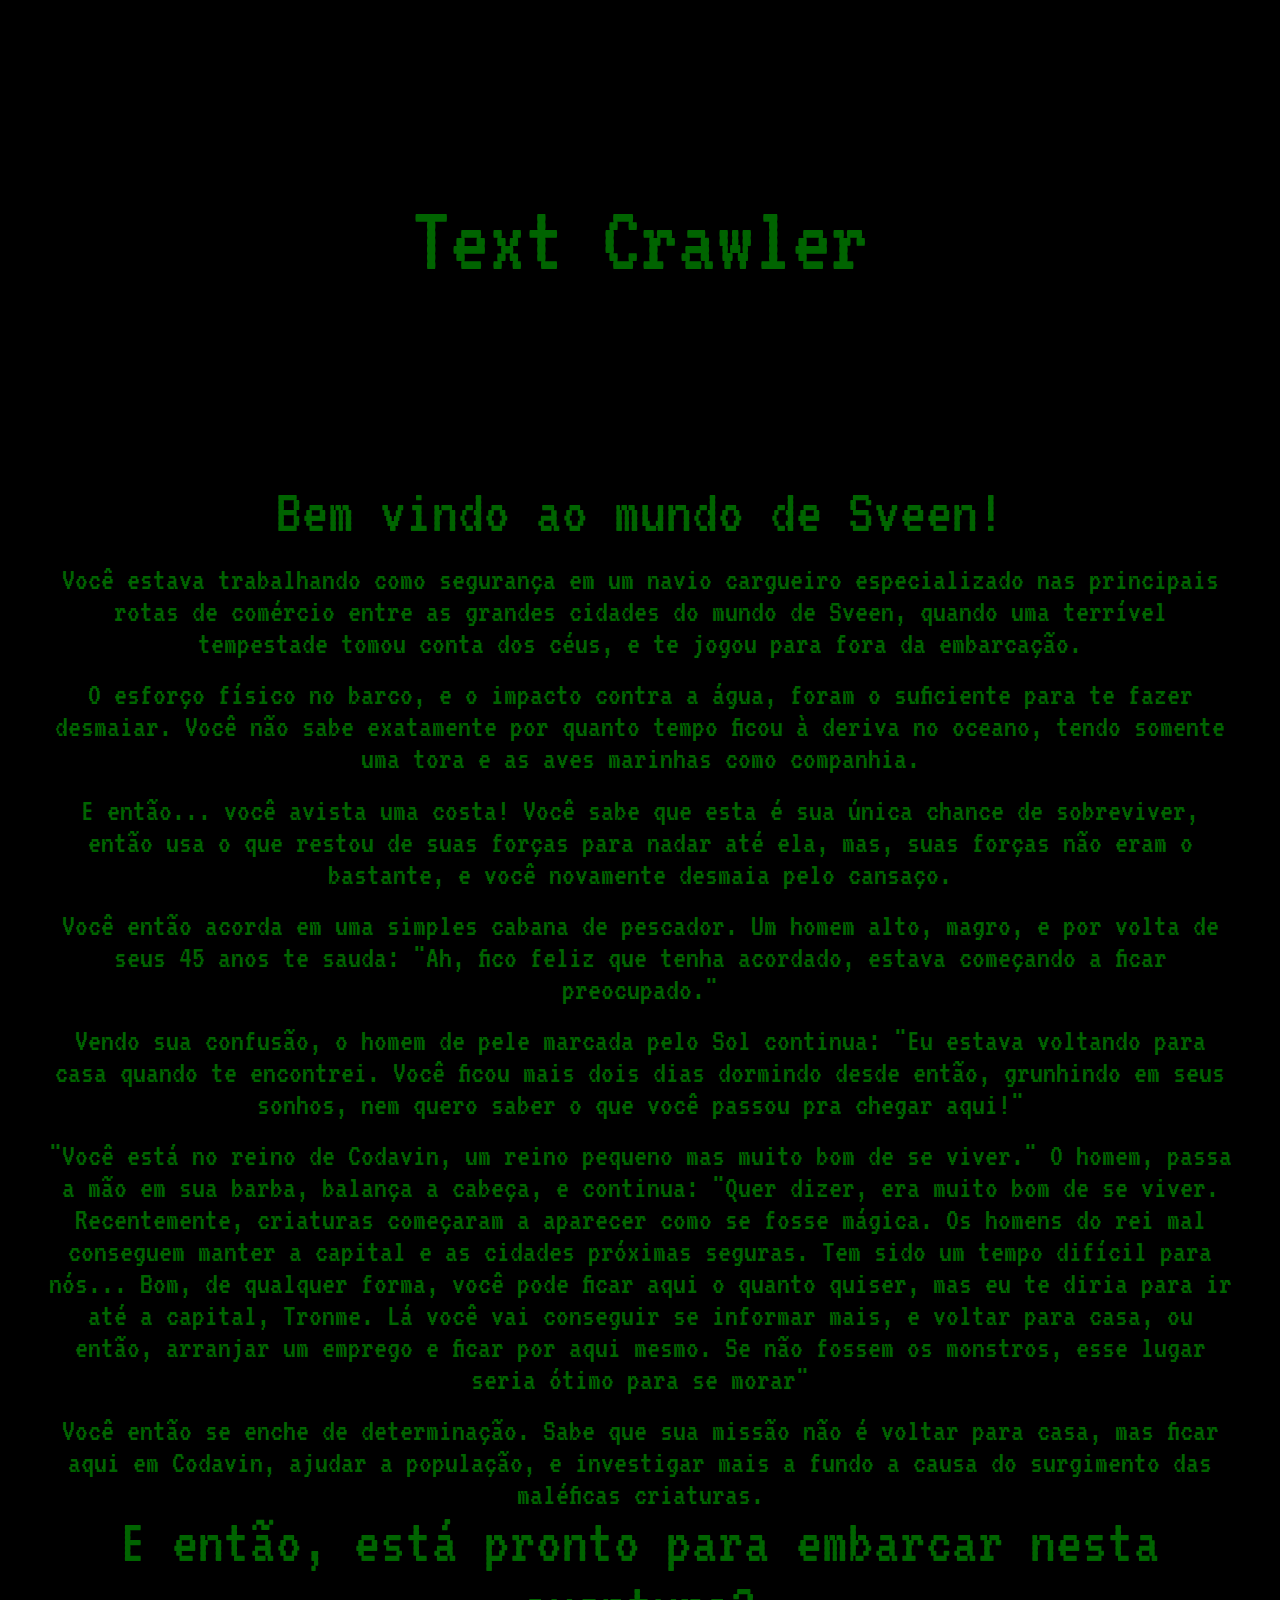
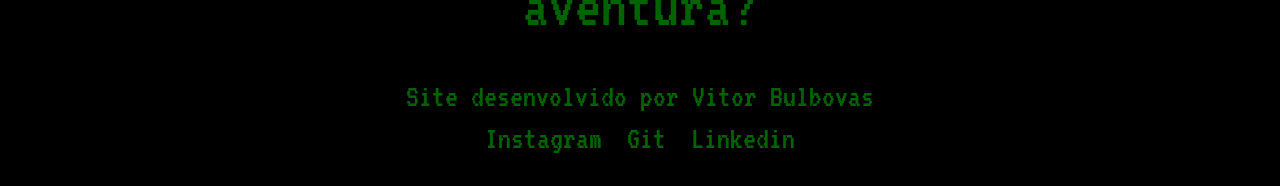
==== index.html @ 9ad986bf "feito main e footer no index" ====
<!DOCTYPE html>
<html lang="pt-br">
<head>
    <meta charset="UTF-8">
    <meta http-equiv="X-UA-Compatible" content="IE=edge">
    <meta name="viewport" content="width=device-width, initial-scale=1.0">
    <link rel="stylesheet" href="css/styles.css">
    <title>Text Crawler</title>
</head>
<body>

    <header class="cabecalho__container">
        <h1 class="titulo titulo__cabecalho">Text Crawler</h1>
    </header>

    <main>
        <section class="descricao__container">
            <h2 class="sub-titulo descricao__titulo">Bem vindo ao mundo de Sveen!</h2>
            <p class="texto descricao__texto">Você estava trabalhando como segurança em um navio cargueiro especializado
                nas principais rotas de comércio entre as grandes cidades do mundo de Sveen, quando uma terrível 
                tempestade tomou conta dos céus, e te jogou para fora da embarcação.
            </p>
            <p class="texto descricao__texto">O esforço físico no barco, e o impacto contra a água, foram o suficiente
                para te fazer desmaiar. Você não sabe exatamente por quanto tempo ficou à deriva no oceano, tendo somente
                uma tora e as aves marinhas como companhia.
            </p>
            <p class="texto descricao__texto">E então... você avista uma costa! Você sabe que esta é sua única chance
                de sobreviver, então usa o que restou de suas forças para nadar até ela, mas, suas forças não eram o 
                bastante, e você novamente desmaia pelo cansaço.
            </p>
            <p class="texto descricao__texto">Você então acorda em uma simples cabana de pescador. Um homem alto, magro,
                e por volta de seus 45 anos te sauda: "Ah, fico feliz que tenha acordado, estava começando a ficar preocupado."
            </p>
            <p class="texto descricao__texto">Vendo sua confusão, o homem de pele marcada pelo Sol continua: "Eu estava
                voltando para casa quando te encontrei. Você ficou mais dois dias dormindo desde então, grunhindo em 
                seus sonhos, nem quero saber o que você passou pra chegar aqui!"
            </p>
            <p class="texto descricao__texto">"Você está no reino de Codavin, um reino pequeno mas muito bom de se viver." 
                O homem, passa a mão em sua barba, balança a cabeça, e continua: "Quer dizer, era muito bom de se viver. 
                Recentemente, criaturas começaram a aparecer como se fosse mágica. Os homens do rei mal conseguem manter 
                a capital e as cidades próximas seguras. Tem sido um tempo difícil para nós... Bom, de qualquer forma, 
                você pode ficar aqui o quanto quiser, mas eu te diria para ir até a capital, Tronme. Lá você vai conseguir
                se informar mais, e voltar para casa, ou então, arranjar um emprego e ficar por aqui mesmo. Se não fossem 
                os monstros, esse lugar seria ótimo para se morar"
            </p>
            <p class="texto descricao__texto">Você então se enche de determinação. Sabe que sua missão não é voltar para
                casa, mas ficar aqui em Codavin, ajudar a população, e investigar mais a fundo a causa do surgimento
                das maléficas criaturas.
            </p>
            <h3 class="sub-titulo descricao__titulo">E então, está pronto para embarcar nesta aventura?</h3>
        </section>
    </main>

    <footer class="rodape--container">
        <p class="texto rodape__texto">Site desenvolvido por Vitor Bulbovas</p>
        <a href="https://www.instagram.com/vitorbulbovas/" target="_blank" class="texto rodape__texto">Instagram</a>
        <a href="https://github.com/Pololokka" target="_blank" class="texto rodape__texto">Git</a>
        <a href="https://www.linkedin.com/in/vitor-bulbovas-852348187/" target="_blank" class="texto rodape__texto">Linkedin</a>
    </footer>
    
</body>
</html>
---- css/styles.css ----
/*reset*/
@import url(reset.css);

/*geral*/
@import url(header.css);
@import url(plot.css);
@import url(footer.css);

/*fonte*/
@import url('https://fonts.googleapis.com/css2?family=VT323&display=swap');

:root {
    --fonte: 'VT323', monospace;
    
    /*estilo 1*/
    --cor-fonte-1: #006400;
    --cor-fundo-1: #000000;

    --fonte-grande: 6rem;
    --font-media: 4rem;
    --font-pequena: 2rem; 
}

body {
    background-color: var(--cor-fundo-1);
    color: var(--cor-fonte-1);
    font-family: var(--fonte);
}

.titulo {
    font-size: var(--fonte-grande);
}

.sub-titulo {
    font-size: var(--font-media);
}

.texto {
    font-size: var(--font-pequena);
}
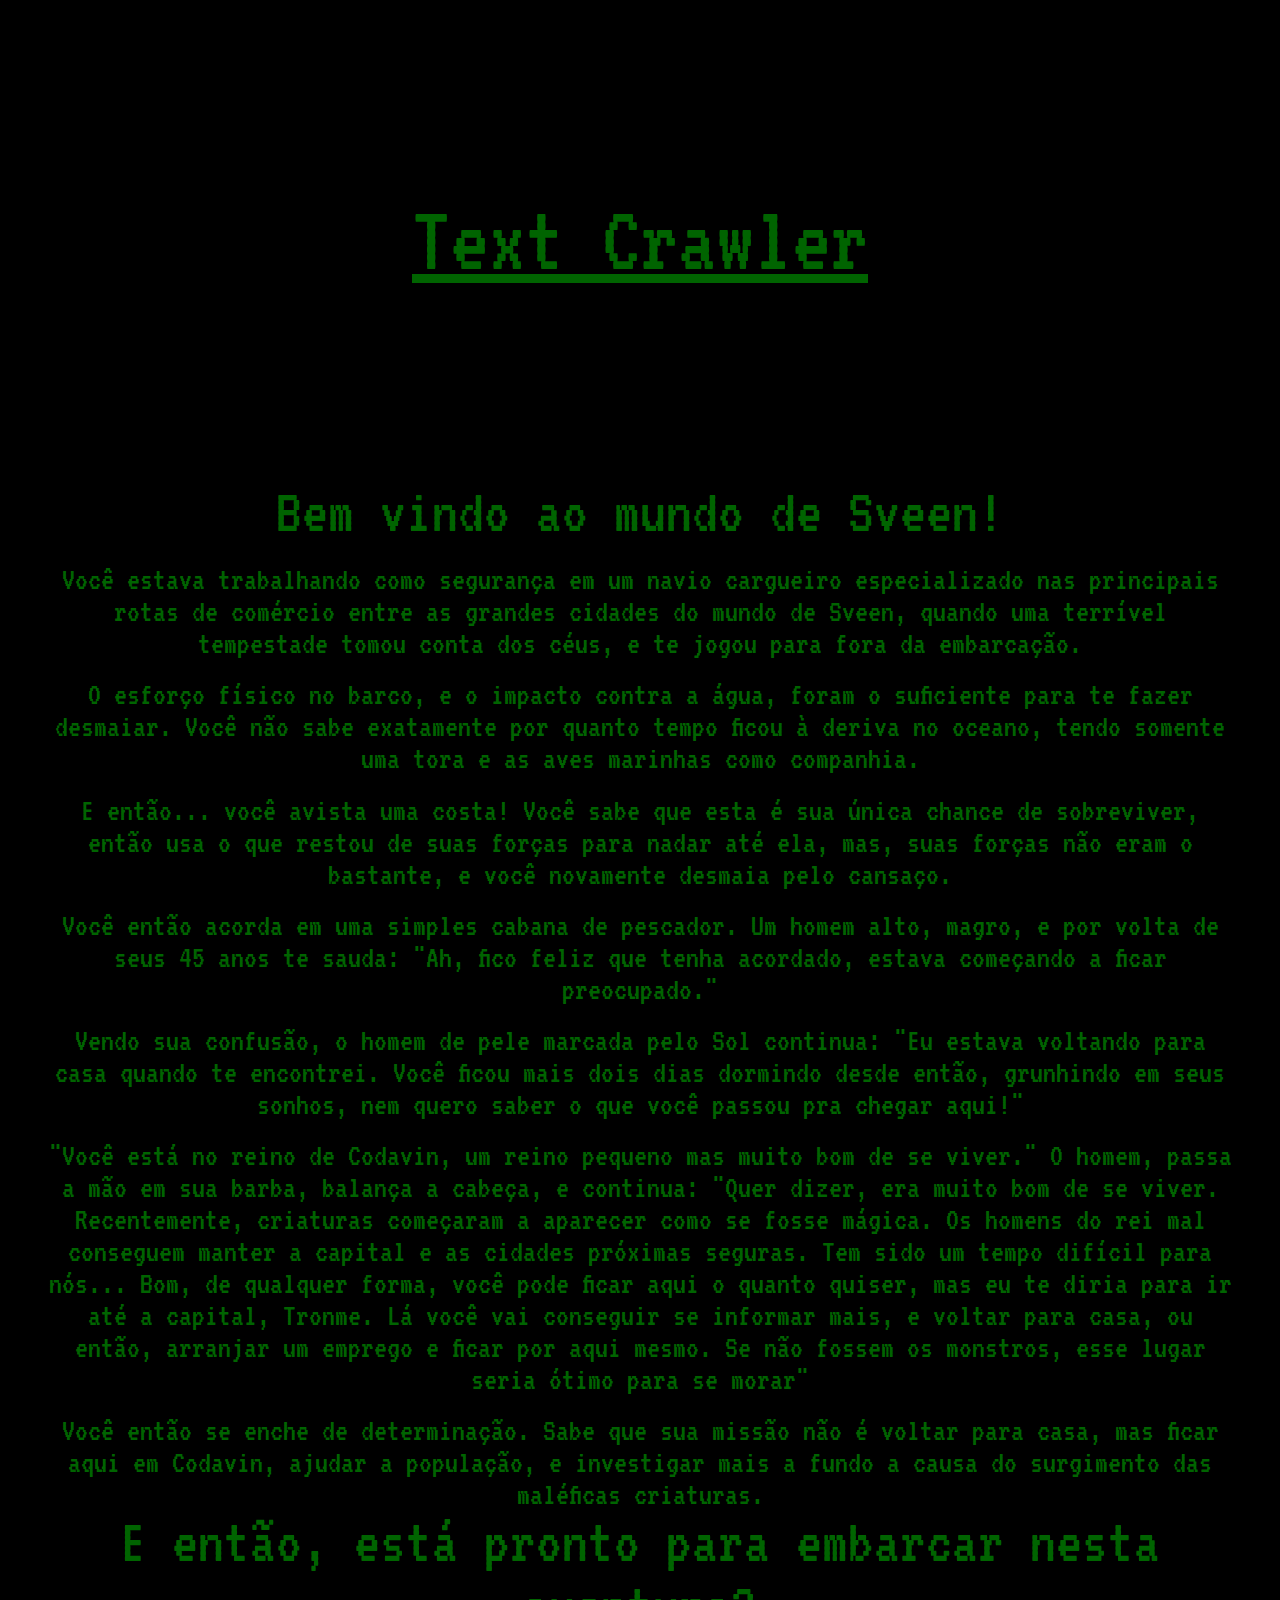
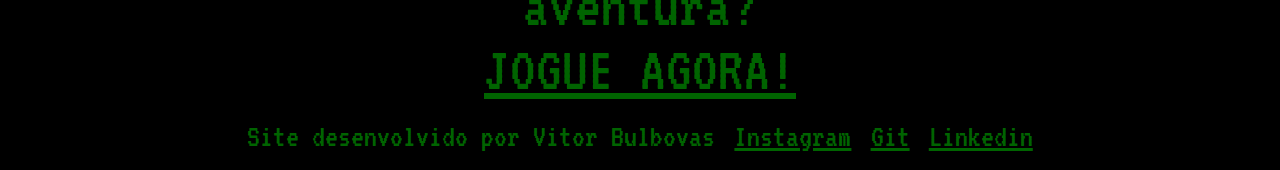
==== commit 621f17f5: "começo da página de jogo" ====
--- a/index.html
+++ b/index.html
@@ -10,7 +10,7 @@
 <body>
 
     <header class="cabecalho__container">
-        <h1 class="titulo titulo__cabecalho">Text Crawler</h1>
+        <h1 class="titulo titulo__cabecalho link"><a href="pages/game.html">Text Crawler</a></h1>
     </header>
 
     <main>
@@ -48,14 +48,15 @@
                 das maléficas criaturas.
             </p>
             <h3 class="sub-titulo descricao__titulo">E então, está pronto para embarcar nesta aventura?</h3>
+            <a href="pages/game.html" class="sub-titulo link">JOGUE AGORA!</a>
         </section>
     </main>
 
     <footer class="rodape--container">
         <p class="texto rodape__texto">Site desenvolvido por Vitor Bulbovas</p>
-        <a href="https://www.instagram.com/vitorbulbovas/" target="_blank" class="texto rodape__texto">Instagram</a>
-        <a href="https://github.com/Pololokka" target="_blank" class="texto rodape__texto">Git</a>
-        <a href="https://www.linkedin.com/in/vitor-bulbovas-852348187/" target="_blank" class="texto rodape__texto">Linkedin</a>
+        <a href="https://www.instagram.com/vitorbulbovas/" target="_blank" class="texto rodape__texto link">Instagram</a>
+        <a href="https://github.com/Pololokka" target="_blank" class="texto rodape__texto link">Git</a>
+        <a href="https://www.linkedin.com/in/vitor-bulbovas-852348187/" target="_blank" class="texto rodape__texto link">Linkedin</a>
     </footer>
     
 </body>
--- a/css/styles.css
+++ b/css/styles.css
@@ -5,6 +5,9 @@
 @import url(header.css);
 @import url(plot.css);
 @import url(footer.css);
+
+/*game*/
+@import url(footerGame.css);
 
 /*fonte*/
 @import url('https://fonts.googleapis.com/css2?family=VT323&display=swap');
@@ -14,11 +17,13 @@
     
     /*estilo 1*/
     --cor-fonte-1: #006400;
+    --cor-fonte-hover-1: #008000;
     --cor-fundo-1: #000000;
 
     --fonte-grande: 6rem;
     --font-media: 4rem;
-    --font-pequena: 2rem; 
+    --font-pequena: 2rem;
+    --font-menor: 1.2rem; 
 }
 
 body {
@@ -38,3 +43,17 @@
 .texto {
     font-size: var(--font-pequena);
 }
+
+.ascii {
+    text-align: center;
+    font-family: monospace;
+    white-space: pre;
+}
+
+.link {
+    text-decoration: underline;
+}
+
+.link:hover {
+    color: var(--cor-fonte-hover-1);
+}
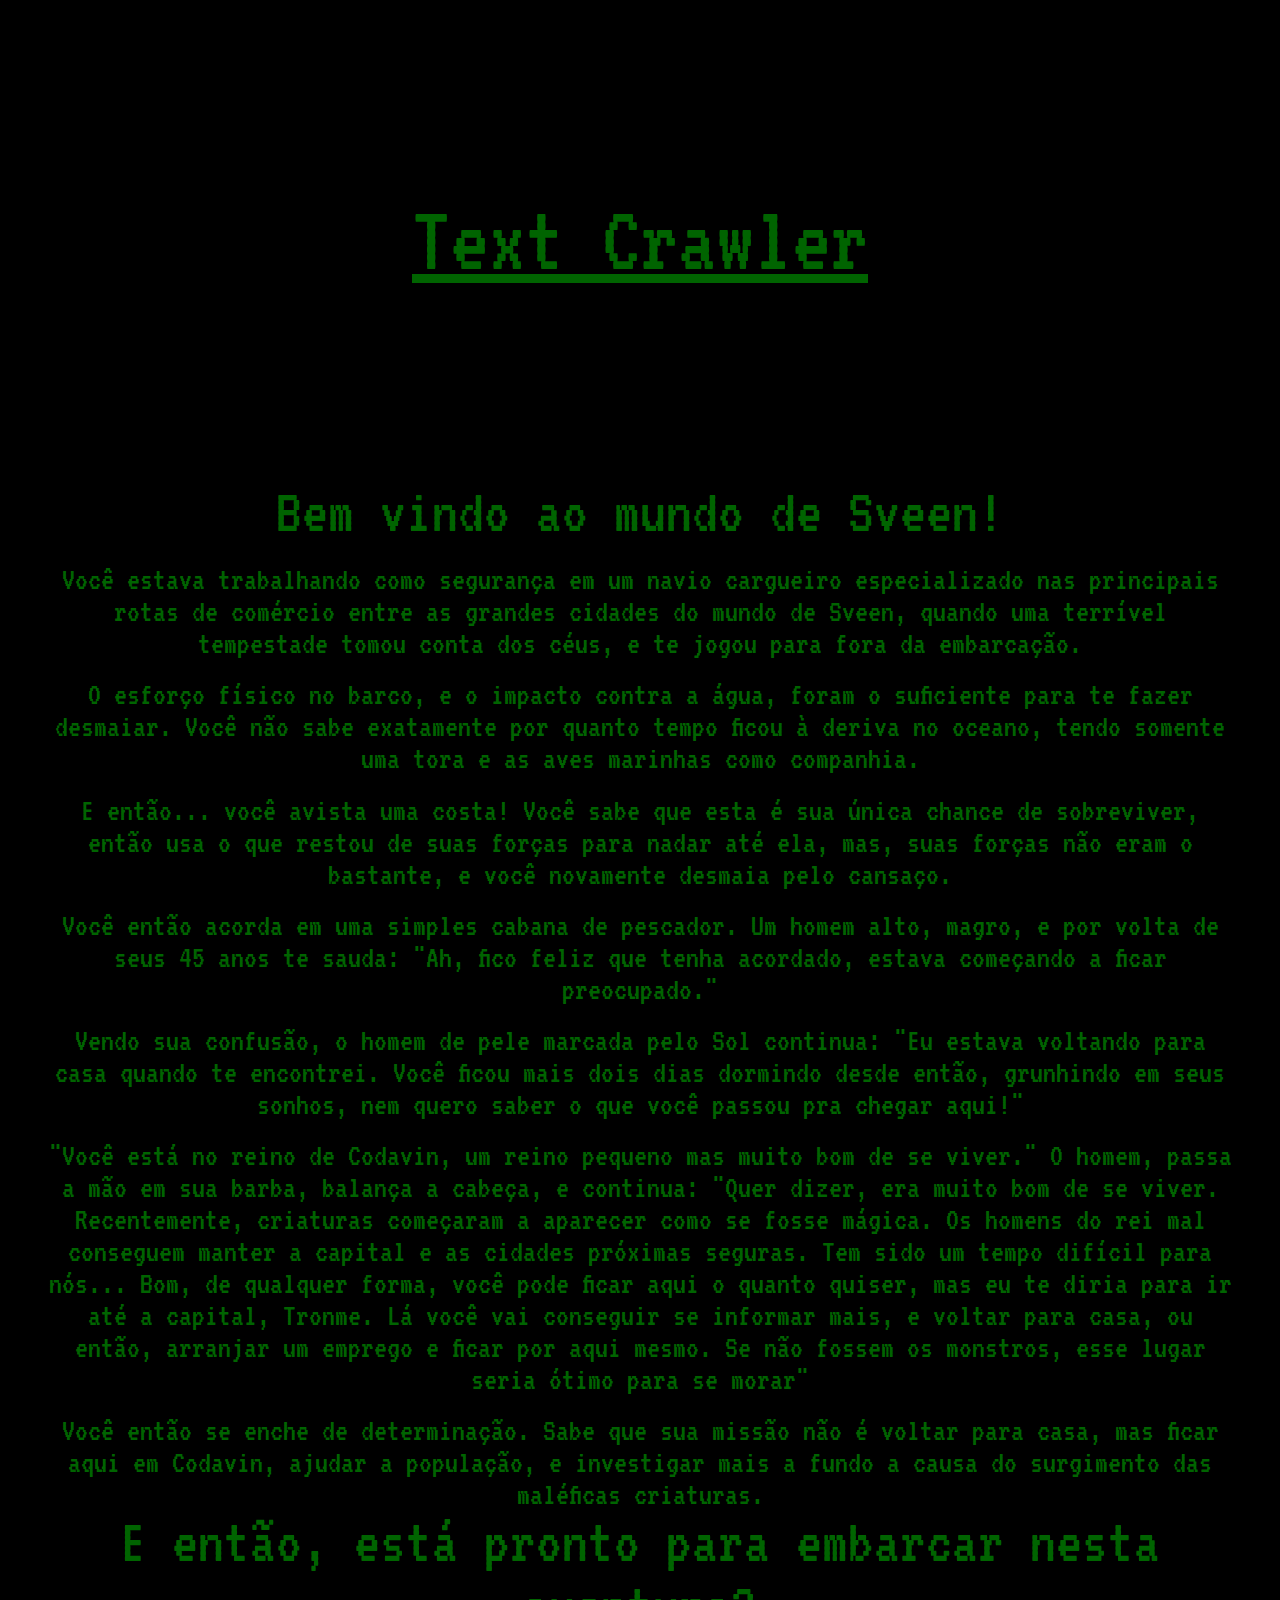
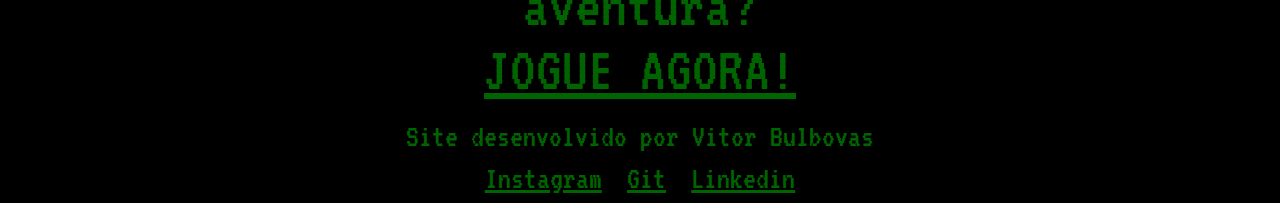
==== commit b6de4d72: "corrigido bug de classe" ====
--- a/index.html
+++ b/index.html
@@ -5,6 +5,7 @@
     <meta http-equiv="X-UA-Compatible" content="IE=edge">
     <meta name="viewport" content="width=device-width, initial-scale=1.0">
     <link rel="stylesheet" href="css/styles.css">
+    <link rel="shortcut icon" href="img/icon-2.png" type="image/x-icon">
     <title>Text Crawler</title>
 </head>
 <body>
@@ -53,10 +54,12 @@
     </main>
 
     <footer class="rodape--container">
-        <p class="texto rodape__texto">Site desenvolvido por Vitor Bulbovas</p>
-        <a href="https://www.instagram.com/vitorbulbovas/" target="_blank" class="texto rodape__texto link">Instagram</a>
-        <a href="https://github.com/Pololokka" target="_blank" class="texto rodape__texto link">Git</a>
-        <a href="https://www.linkedin.com/in/vitor-bulbovas-852348187/" target="_blank" class="texto rodape__texto link">Linkedin</a>
+        <div class="links">
+            <p class="texto rodape__texto">Site desenvolvido por Vitor Bulbovas</p>
+            <a href="https://www.instagram.com/vitorbulbovas/" target="_blank" class="texto rodape__texto link">Instagram</a>
+            <a href="https://github.com/Pololokka" target="_blank" class="texto rodape__texto link">Git</a>
+            <a href="https://www.linkedin.com/in/vitor-bulbovas-852348187/" target="_blank" class="texto rodape__texto link">Linkedin</a>
+        </div>
     </footer>
     
 </body>
--- a/css/styles.css
+++ b/css/styles.css
@@ -8,6 +8,11 @@
 
 /*game*/
 @import url(footerGame.css);
+@import url(gameNome.css);
+@import url(gameGenero.css);
+@import url(gameClasse.css);
+@import url(gameCombate.css);
+@import url(menu.css);
 
 /*fonte*/
 @import url('https://fonts.googleapis.com/css2?family=VT323&display=swap');
@@ -57,3 +62,12 @@
 .link:hover {
     color: var(--cor-fonte-hover-1);
 }
+
+.botao {
+    background: none;
+	color: inherit;
+	border: none;
+	padding: 0;
+	cursor: pointer;
+	outline: inherit;
+}
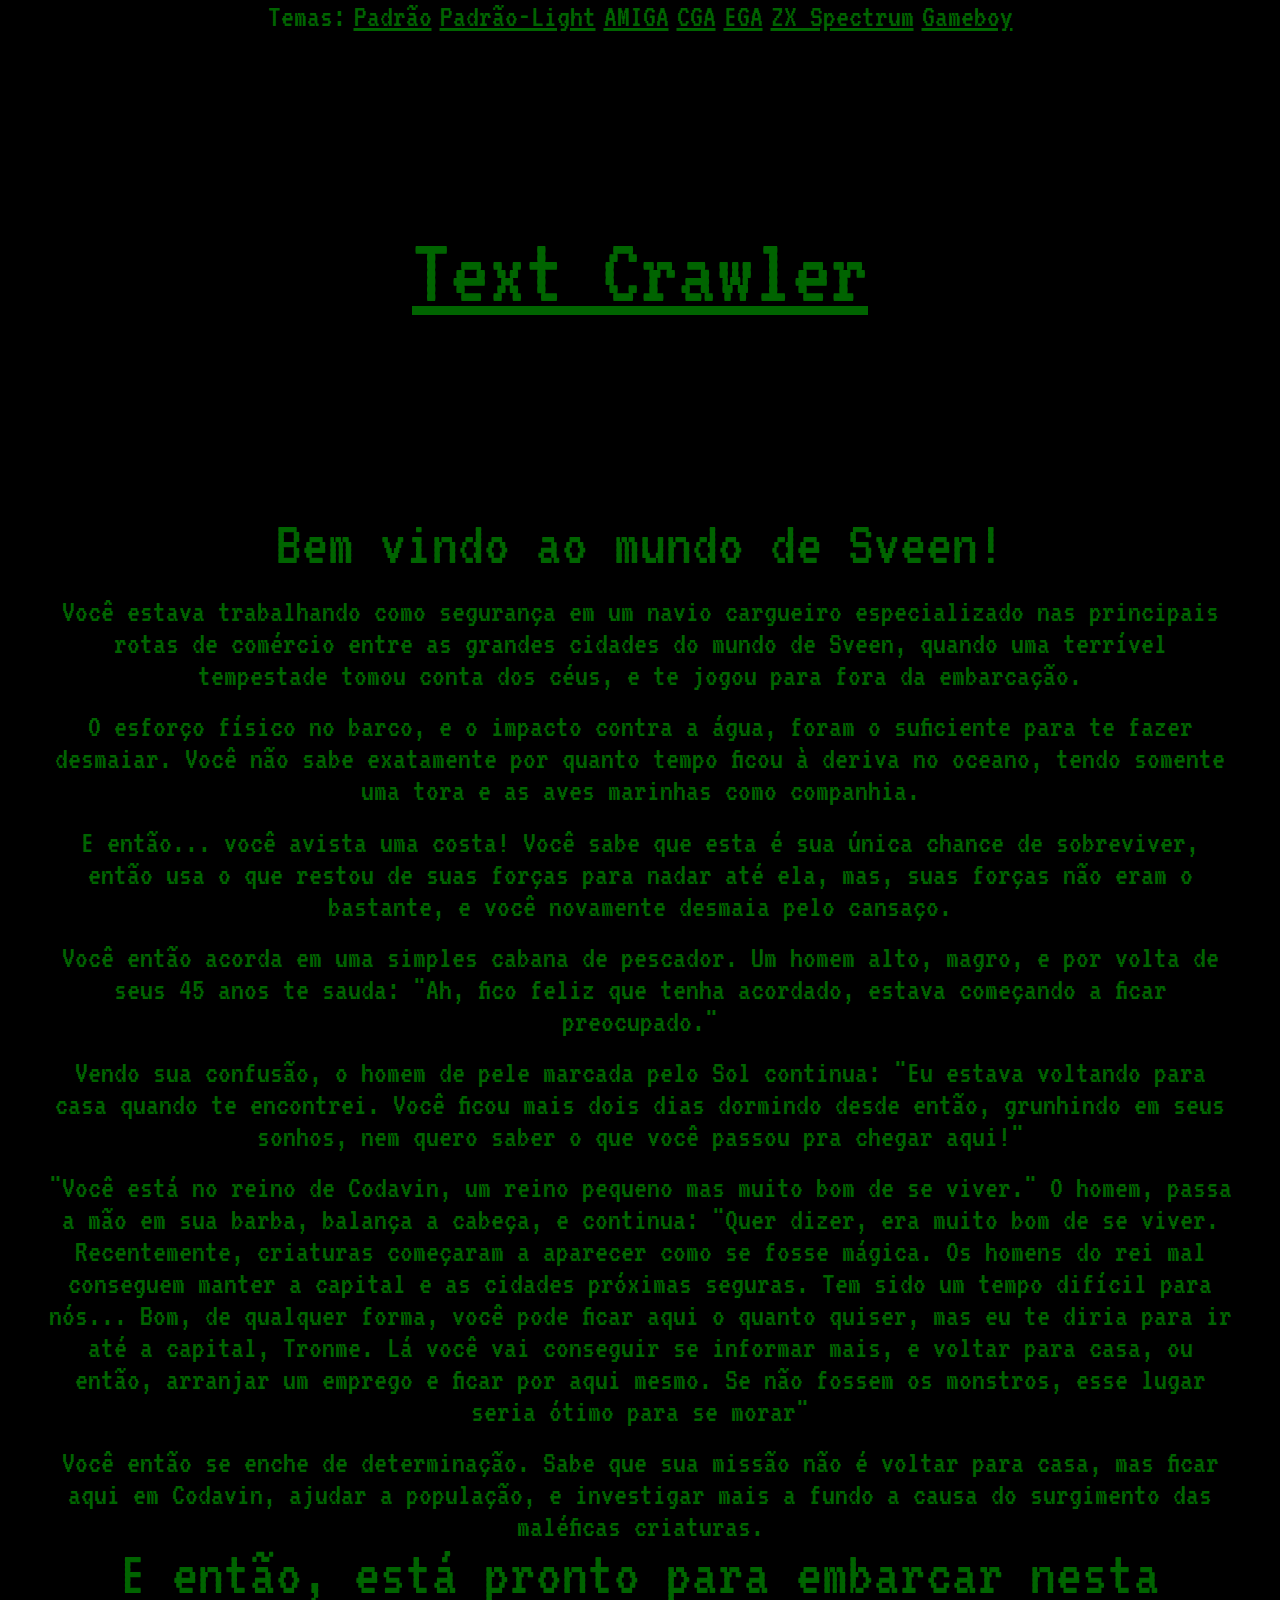
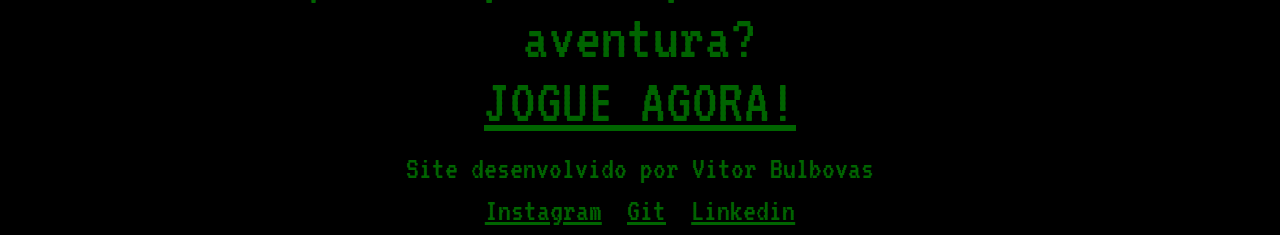
==== commit 81fb35b7: "temas feitos" ====
--- a/index.html
+++ b/index.html
@@ -11,6 +11,18 @@
 <body>
 
     <header class="cabecalho__container">
+        <div class="tema__container">
+            <p class="texto texto__tema">Temas:</p>
+            <ul class="lista__container--tema">
+                <li class="texto link lista__item--tema" data-padrao>Padrão</li>
+                <li class="texto link lista__item--tema" data-claro>Padrão-Light</li>
+                <li class="texto link lista__item--tema" data-amiga>AMIGA</li>
+                <li class="texto link lista__item--tema" data-cga>CGA</li>
+                <li class="texto link lista__item--tema" data-ega>EGA</li>
+                <li class="texto link lista__item--tema" data-zx>ZX Spectrum</li>
+                <li class="texto link lista__item--tema" data-gb>Gameboy</li>
+            </ul>
+        </div>
         <h1 class="titulo titulo__cabecalho link"><a href="pages/game.html">Text Crawler</a></h1>
     </header>
 
@@ -61,6 +73,8 @@
             <a href="https://www.linkedin.com/in/vitor-bulbovas-852348187/" target="_blank" class="texto rodape__texto link">Linkedin</a>
         </div>
     </footer>
+
+    <script src="app/tema.js"></script>
     
 </body>
 </html>--- a/css/styles.css
+++ b/css/styles.css
@@ -19,8 +19,7 @@
 
 :root {
     --fonte: 'VT323', monospace;
-    
-    /*estilo 1*/
+
     --cor-fonte-1: #006400;
     --cor-fonte-hover-1: #008000;
     --cor-fundo-1: #000000;
@@ -31,10 +30,63 @@
     --font-menor: 1.2rem; 
 }
 
+.padrao{
+    --cor-fonte-1: #006400;
+    --cor-fonte-hover-1: #008000;
+    --cor-fundo-1: #000000;
+}
+
+.lighter{
+    --cor-fonte-1: #008000;
+    --cor-fonte-hover-1: #01af01;
+    --cor-fundo-1: #2b2b2b;
+}
+
+.amiga{
+    --cor-fonte-1: #ff40a9;
+    --cor-fonte-hover-1: #ff018d;
+    --cor-fundo-1: #3333ff;
+}
+
+.cga{
+    --cor-fonte-1: #008000;
+    --cor-fonte-hover-1: #01af01;
+    --cor-fundo-1: #6565ff;
+}
+
+.ega{
+    --cor-fonte-1: #a79b00;
+    --cor-fonte-hover-1: #dbcd00;
+    --cor-fundo-1: #3b3b3b;
+}
+
+.zx{
+    --cor-fonte-1: #666666;
+    --cor-fonte-hover-1: #888888;
+    --cor-fundo-1: #1a1a1a;
+}
+
+.gb{
+    --cor-fonte-1: #04815c;
+    --cor-fonte-hover-1: #9ad942;
+    --cor-fundo-1: #082c44;
+}
+
+.cabecalho__container{
+    display: flex;
+    flex-direction: column;
+}
+
+.tema__container, .lista__container--tema{
+    display: flex;
+    gap: 0.5em;
+}
+
 body {
     background-color: var(--cor-fundo-1);
     color: var(--cor-fonte-1);
     font-family: var(--fonte);
+    color: yel;
 }
 
 .titulo {
@@ -71,3 +123,5 @@
 	cursor: pointer;
 	outline: inherit;
 }
+
+
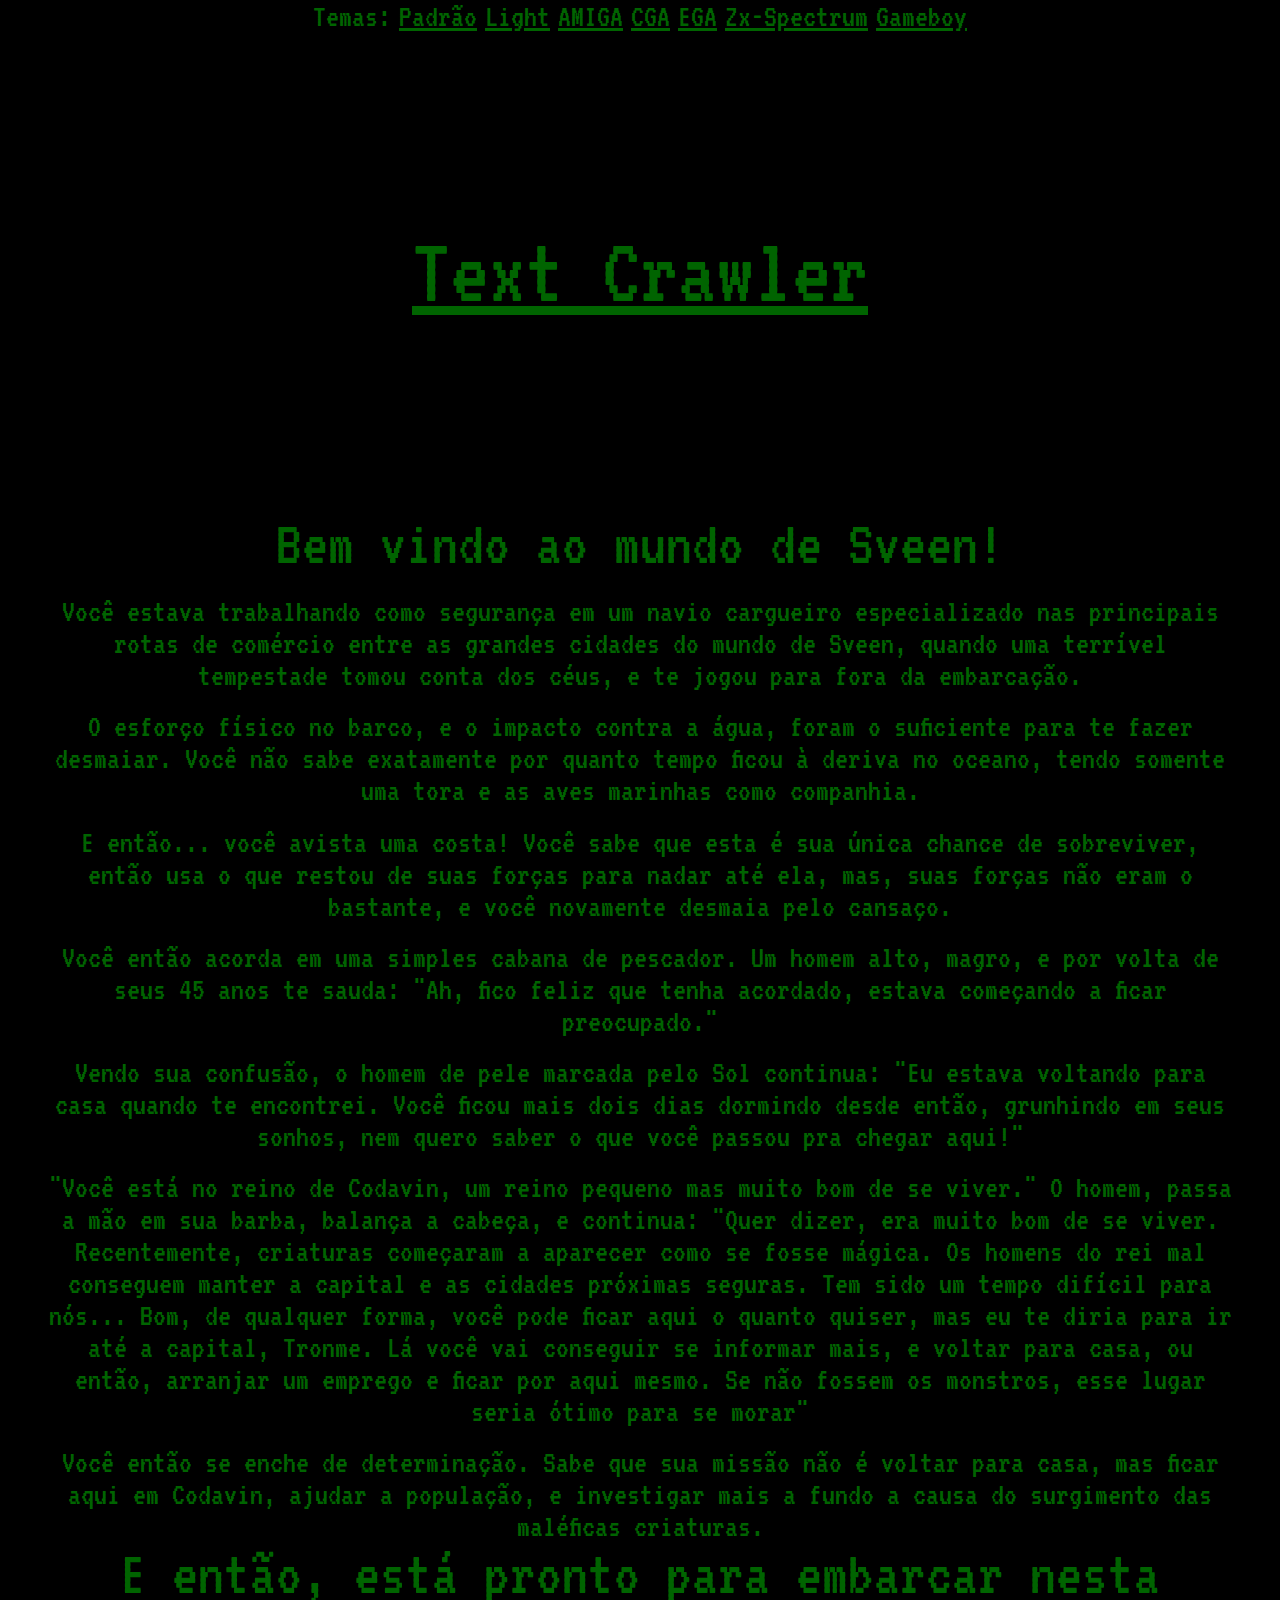
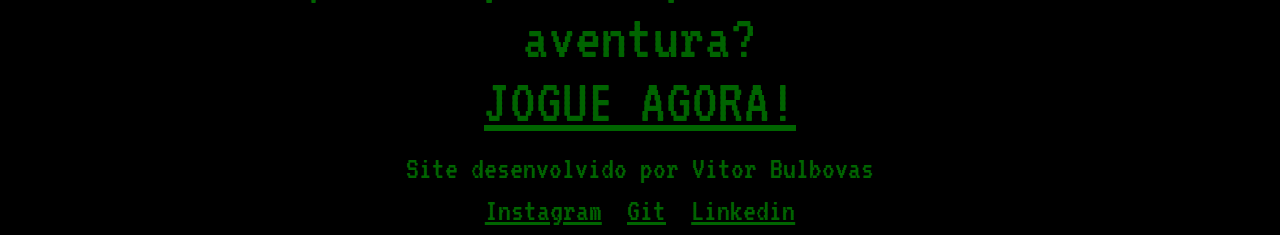
==== commit bbf91496: "refatoramento dos temas feito" ====
--- a/index.html
+++ b/index.html
@@ -14,13 +14,13 @@
         <div class="tema__container">
             <p class="texto texto__tema">Temas:</p>
             <ul class="lista__container--tema">
-                <li class="texto link lista__item--tema" data-padrao>Padrão</li>
-                <li class="texto link lista__item--tema" data-claro>Padrão-Light</li>
-                <li class="texto link lista__item--tema" data-amiga>AMIGA</li>
-                <li class="texto link lista__item--tema" data-cga>CGA</li>
-                <li class="texto link lista__item--tema" data-ega>EGA</li>
-                <li class="texto link lista__item--tema" data-zx>ZX Spectrum</li>
-                <li class="texto link lista__item--tema" data-gb>Gameboy</li>
+                <li class="texto texto-capitalize link lista__item--tema" data-tema>padrão</li>
+                <li class="texto texto-capitalize link lista__item--tema" data-tema>light</li>
+                <li class="texto texto-upper link lista__item--tema" data-tema>amiga</li>
+                <li class="texto texto-upper link lista__item--tema" data-tema>cga</li>
+                <li class="texto texto-upper link lista__item--tema" data-tema>ega</li>
+                <li class="texto texto-capitalize link lista__item--tema" data-tema>zx-spectrum</li>
+                <li class="texto texto-capitalize link lista__item--tema" data-tema>gameboy</li>
             </ul>
         </div>
         <h1 class="titulo titulo__cabecalho link"><a href="pages/game.html">Text Crawler</a></h1>
--- a/css/styles.css
+++ b/css/styles.css
@@ -36,7 +36,7 @@
     --cor-fundo-1: #000000;
 }
 
-.lighter{
+.light{
     --cor-fonte-1: #008000;
     --cor-fonte-hover-1: #01af01;
     --cor-fundo-1: #2b2b2b;
@@ -60,13 +60,13 @@
     --cor-fundo-1: #3b3b3b;
 }
 
-.zx{
+.zx-spectrum{
     --cor-fonte-1: #666666;
     --cor-fonte-hover-1: #888888;
     --cor-fundo-1: #1a1a1a;
 }
 
-.gb{
+.gameboy{
     --cor-fonte-1: #04815c;
     --cor-fonte-hover-1: #9ad942;
     --cor-fundo-1: #082c44;
@@ -124,4 +124,10 @@
 	outline: inherit;
 }
 
+.texto-capitalize {
+    text-transform: capitalize;
+}
 
+.texto-upper {
+    text-transform: uppercase;
+}
